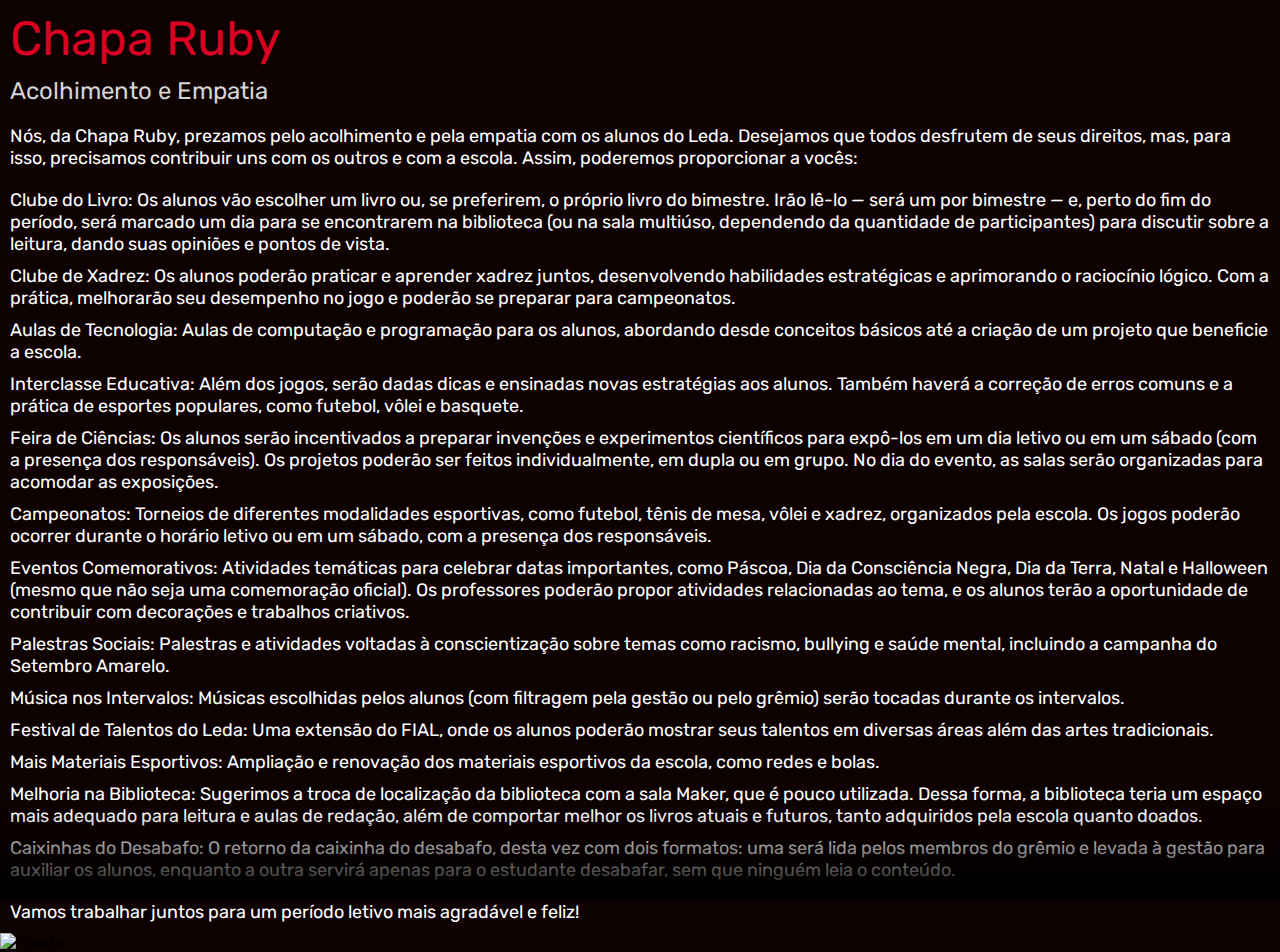
==== index.html @ 8158d4fb "uploud" ====
<!DOCTYPE html>
<html lang="pt-br">
<head>
    <meta charset="UTF-8">
    <meta name="viewport" content="width=device-width, initial-scale=1.0">
    <title>Chapa Ruby - Inicio</title>
    <link rel="stylesheet" href="/style.css">
    <link rel="shortcut icon" href="/assets/favicon.png" type="image/x-icon">
</head>
<body>
    <div class="titulo">Chapa Ruby</div>
    <div class="lema">Acolhimento e Empatia</div>
    <p>Nós, da Chapa Ruby, prezamos pelo acolhimento e pela empatia com os alunos do Leda. Desejamos que todos desfrutem de seus direitos, mas, para isso, precisamos contribuir uns com os outros e com a escola. Assim, poderemos proporcionar a vocês:</p>
    <ul>
        <li>
            <p>Clube do Livro: Os alunos vão escolher um livro ou, se preferirem, o próprio livro do bimestre. Irão lê-lo — será um por bimestre — e, perto do fim do período, será marcado um dia para se encontrarem na biblioteca (ou na sala multiúso, dependendo da quantidade de participantes) para discutir sobre a leitura, dando suas opiniões e pontos de vista.</p>
        </li>
        <li>
            <p>Clube de Xadrez: Os alunos poderão praticar e aprender xadrez juntos, desenvolvendo habilidades estratégicas e aprimorando o raciocínio lógico. Com a prática, melhorarão seu desempenho no jogo e poderão se preparar para campeonatos.</p>
        </li>
        <li>
            <p>Aulas de Tecnologia: Aulas de computação e programação para os alunos, abordando desde conceitos básicos até a criação de um projeto que beneficie a escola.</p>
        </li>
        <li>
            <p>Interclasse Educativa: Além dos jogos, serão dadas dicas e ensinadas novas estratégias aos alunos. Também haverá a correção de erros comuns e a prática de esportes populares, como futebol, vôlei e basquete.</p>
        </li>
        <li>
            <p>Feira de Ciências: Os alunos serão incentivados a preparar invenções e experimentos científicos para expô-los em um dia letivo ou em um sábado (com a presença dos responsáveis). Os projetos poderão ser feitos individualmente, em dupla ou em grupo. No dia do evento, as salas serão organizadas para acomodar as exposições.</p>
        </li>
        <li>
            <p>Campeonatos: Torneios de diferentes modalidades esportivas, como futebol, tênis de mesa, vôlei e xadrez, organizados pela escola. Os jogos poderão ocorrer durante o horário letivo ou em um sábado, com a presença dos responsáveis.</p>
        </li>
        <li>
            <p>Eventos Comemorativos: Atividades temáticas para celebrar datas importantes, como Páscoa, Dia da Consciência Negra, Dia da Terra, Natal e Halloween (mesmo que não seja uma comemoração oficial). Os professores poderão propor atividades relacionadas ao tema, e os alunos terão a oportunidade de contribuir com decorações e trabalhos criativos.</p>
        </li>
        <li>
            <p>Palestras Sociais: Palestras e atividades voltadas à conscientização sobre temas como racismo, bullying e saúde mental, incluindo a campanha do Setembro Amarelo.</p>
        </li>
        <li>
            <p>Música nos Intervalos: Músicas escolhidas pelos alunos (com filtragem pela gestão ou pelo grêmio) serão tocadas durante os intervalos.</p>
        </li>
        <li>
            <p>Festival de Talentos do Leda: Uma extensão do FIAL, onde os alunos poderão mostrar seus talentos em diversas áreas além das artes tradicionais.</p>
        </li>
        <li>
            <p>Mais Materiais Esportivos: Ampliação e renovação dos materiais esportivos da escola, como redes e bolas.</p>
        </li>
        <li>
            <p>Melhoria na Biblioteca: Sugerimos a troca de localização da biblioteca com a sala Maker, que é pouco utilizada. Dessa forma, a biblioteca teria um espaço mais adequado para leitura e aulas de redação, além de comportar melhor os livros atuais e futuros, tanto adquiridos pela escola quanto doados.</p>
        </li>
        <li>
            <p>Caixinhas do Desabafo: O retorno da caixinha do desabafo, desta vez com dois formatos: uma será lida pelos membros do grêmio e levada à gestão para auxiliar os alunos, enquanto a outra servirá apenas para o estudante desabafar, sem que ninguém leia o conteúdo.</p>
        </li>
    </ul>
    <p>Vamos trabalhar juntos para um período letivo mais agradável e feliz!</p>
    <div class="shadow"></div>
    <img class="fundo" src="/assets/fundo.png" alt="Fundo">
    <script src="/script.js"></script>
</body>
</html>
---- style.css ----
@import url('https://fonts.googleapis.com/css2?family=Rubik:ital,wght@0,300..900;1,300..900&display=swap');

* {
    margin: 0;
    padding: 0;
    box-sizing: border-box;
}

body {
    background-color: #0e0101;
    font-family: "Rubik", sans-serif;
}

.titulo {
    color: #d80122;
    font-size: 48px;
    margin: 10px;
}

.lema {
    color: #d4d4d4;
    font-size: 24px;
    margin: 10px;
    margin-bottom: 20px;
    margin-top: 5px;
}

ul {
    margin-top: 20px;
    margin-bottom: 20px;
}

p {
    color: #ffffff;
    font-size: 18px;
    margin: 10px;
}

.shadow {
    position: fixed;
    left: 0;
    bottom: 0;
    width: 100%;
    height: 10%;
    background: linear-gradient(to top, rgb(0, 0, 0), rgba(0, 0, 0, 0));
    pointer-events: none;
    z-index: 9999;
}

.fundo {
    left: 0;
    bottom: 0;
    width: 50%;
    margin: 0;
}
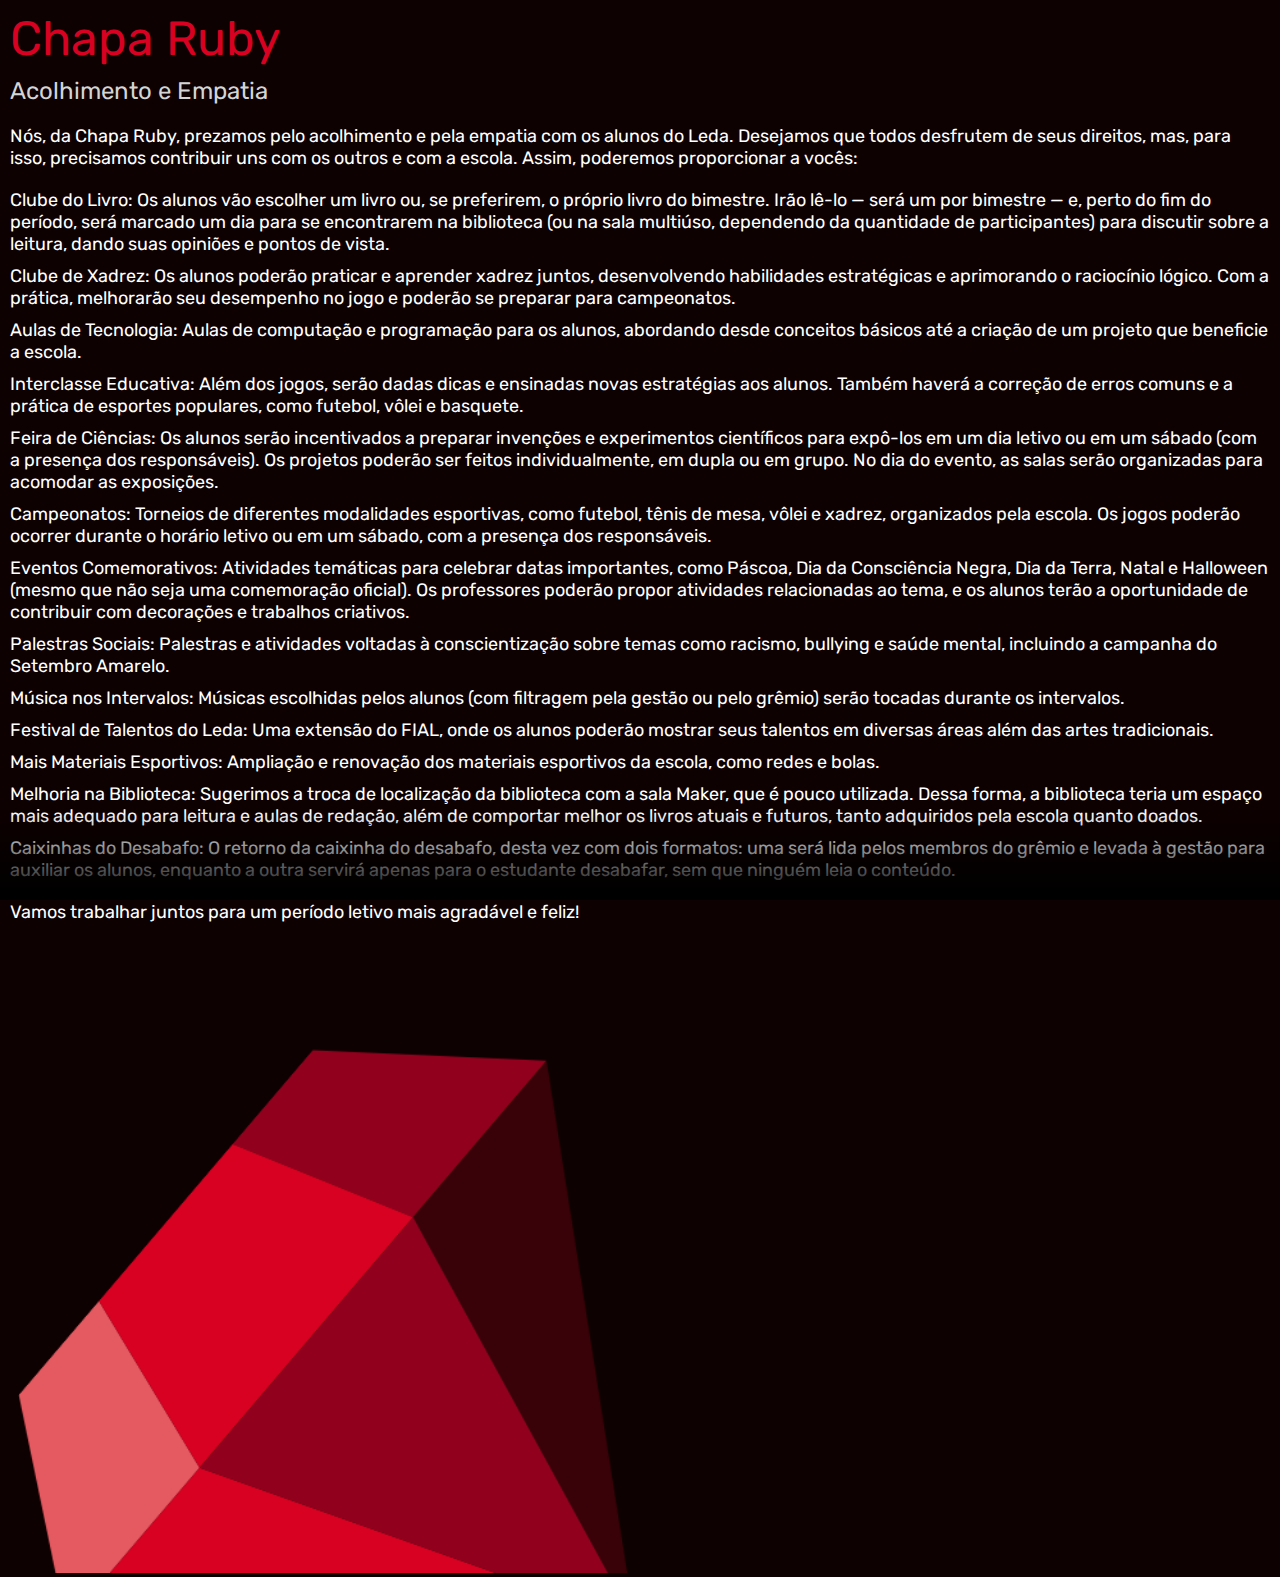
==== commit 9e911fcc: "Update and rename inicio/index.html to index.html" ====
--- a/index.html
+++ b/index.html
@@ -57,4 +57,4 @@
     <img class="fundo" src="/assets/fundo.png" alt="Fundo">
     <script src="/script.js"></script>
 </body>
-</html>+</html>
